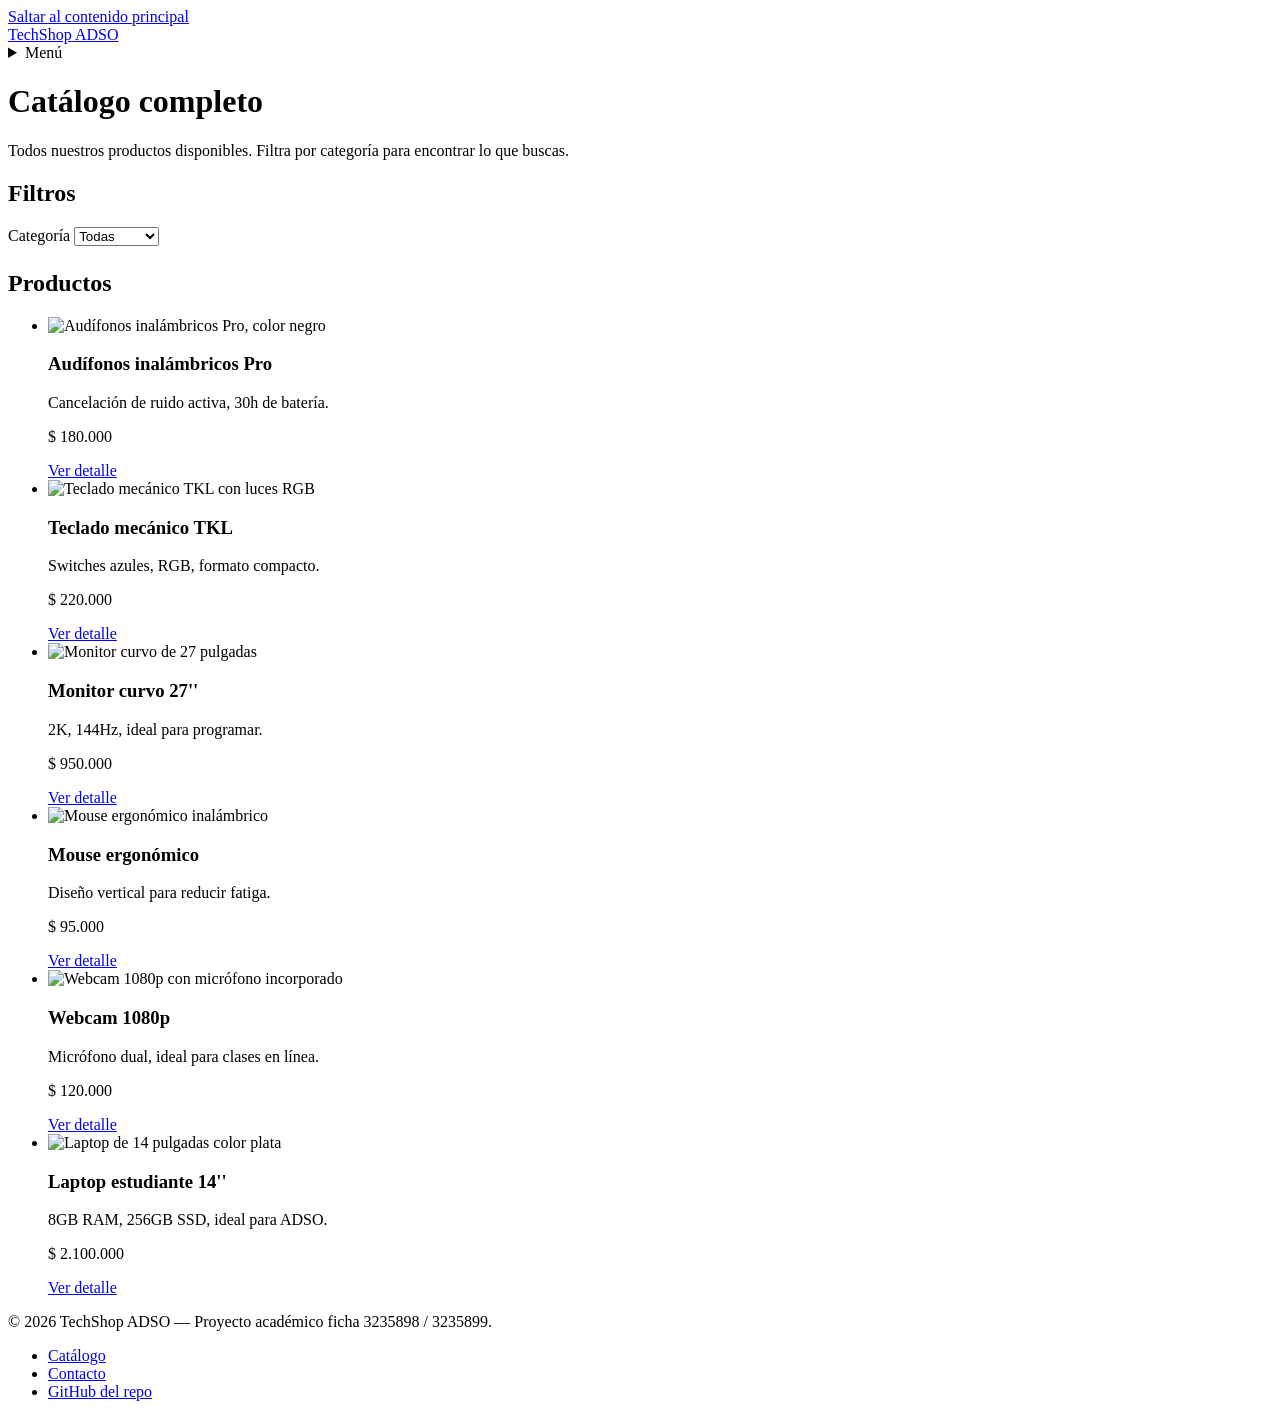
==== catalogo.html @ e15c0d2a "wip(catalogo): añadir TODO para 7° producto" ====
<!DOCTYPE html>
<html lang="es">
<head>
  <meta charset="UTF-8">
  <meta name="viewport" content="width=device-width, initial-scale=1.0">
  <meta name="description" content="Catálogo completo de productos TechShop ADSO.">
  <title>TechShop ADSO — Catálogo</title>
  <link rel="stylesheet" href="css/styles.css">
</head>
<body>

  <a href="#contenido" class="skip-link">Saltar al contenido principal</a>

  <header class="site-header">
    <div class="container site-header__inner">
      <a href="index.html" class="site-logo" aria-label="TechShop ADSO — Inicio">
        Tech<span>Shop</span> ADSO
      </a>

      <nav class="site-nav" aria-label="Navegación principal">
        <details>
          <summary aria-label="Abrir menú de navegación">Menú</summary>
          <ul>
            <li><a href="index.html">Inicio</a></li>
            <li><a href="catalogo.html" aria-current="page">Catálogo</a></li>
            <li><a href="detalle.html">Detalle producto</a></li>
            <li><a href="contacto.html">Contacto</a></li>
          </ul>
        </details>
      </nav>
    </div>
  </header>

  <main id="contenido" class="site-main">
    <div class="container">

      <h1>Catálogo completo</h1>
      <p>Todos nuestros productos disponibles. Filtra por categoría para encontrar lo que buscas.</p>

      <!-- Aside con filtros: complementa el contenido principal -->
      <aside aria-labelledby="filtros-titulo" style="margin-bottom: 1.5rem;">
        <h2 id="filtros-titulo">Filtros</h2>
        <form>
          <div class="form-field">
            <label for="categoria">Categoría</label>
            <select id="categoria" name="categoria">
              <option value="todos">Todas</option>
              <option value="audio">Audio</option>
              <option value="perifericos">Periféricos</option>
              <option value="monitores">Monitores</option>
              <option value="laptops">Laptops</option>
            </select>
          </div>
        </form>
      </aside>

      <section aria-labelledby="productos-titulo">
        <h2 id="productos-titulo">Productos</h2>

        <ul class="product-grid">

          <li>
            <article class="product-card">
              <img src="https://placehold.co/600x400/0052cc/ffffff?text=Audifonos" alt="Audífonos inalámbricos Pro, color negro">
              <div class="product-card__body">
                <h3>Audífonos inalámbricos Pro</h3>
                <p class="product-card__desc">Cancelación de ruido activa, 30h de batería.</p>
                <p class="product-card__price">$ 180.000</p>
                <a href="detalle.html" aria-label="Ver detalle de Audífonos inalámbricos Pro">Ver detalle</a>
              </div>
            </article>
          </li>

          <li>
            <article class="product-card">
              <img src="https://placehold.co/600x400/d63a1f/ffffff?text=Teclado" alt="Teclado mecánico TKL con luces RGB">
              <div class="product-card__body">
                <h3>Teclado mecánico TKL</h3>
                <p class="product-card__desc">Switches azules, RGB, formato compacto.</p>
                <p class="product-card__price">$ 220.000</p>
                <a href="detalle.html" aria-label="Ver detalle de Teclado mecánico TKL">Ver detalle</a>
              </div>
            </article>
          </li>

          <li>
            <article class="product-card">
              <img src="https://placehold.co/600x400/1b7a3e/ffffff?text=Monitor" alt="Monitor curvo de 27 pulgadas">
              <div class="product-card__body">
                <h3>Monitor curvo 27''</h3>
                <p class="product-card__desc">2K, 144Hz, ideal para programar.</p>
                <p class="product-card__price">$ 950.000</p>
                <a href="detalle.html" aria-label="Ver detalle de Monitor curvo 27 pulgadas">Ver detalle</a>
              </div>
            </article>
          </li>

          <li>
            <article class="product-card">
              <img src="https://placehold.co/600x400/595959/ffffff?text=Mouse" alt="Mouse ergonómico inalámbrico">
              <div class="product-card__body">
                <h3>Mouse ergonómico</h3>
                <p class="product-card__desc">Diseño vertical para reducir fatiga.</p>
                <p class="product-card__price">$ 95.000</p>
                <a href="detalle.html" aria-label="Ver detalle de Mouse ergonómico">Ver detalle</a>
              </div>
            </article>
          </li>

          <li>
            <article class="product-card">
              <img src="https://placehold.co/600x400/003d99/ffffff?text=Webcam" alt="Webcam 1080p con micrófono incorporado">
              <div class="product-card__body">
                <h3>Webcam 1080p</h3>
                <p class="product-card__desc">Micrófono dual, ideal para clases en línea.</p>
                <p class="product-card__price">$ 120.000</p>
                <a href="detalle.html" aria-label="Ver detalle de Webcam 1080p">Ver detalle</a>
              </div>
            </article>
          </li>

          <li>
            <article class="product-card">
              <img src="https://placehold.co/600x400/b8311a/ffffff?text=Laptop" alt="Laptop de 14 pulgadas color plata">
              <div class="product-card__body">
                <h3>Laptop estudiante 14''</h3>
                <p class="product-card__desc">8GB RAM, 256GB SSD, ideal para ADSO.</p>
                <p class="product-card__price">$ 2.100.000</p>
                <a href="detalle.html" aria-label="Ver detalle de Laptop estudiante 14 pulgadas">Ver detalle</a>
              </div>
            </article>
          </li>

          <!--
            TODO ✍️  — Agregar un 7° producto al catálogo

            OBJETIVO:
            Sumar un producto nuevo siguiendo el mismo patrón de <article class="product-card">.

            QUÉ DEBE TENER:
            - Una imagen con su atributo `alt` descriptivo (no genérico).
              Puedes usar https://placehold.co/600x400/{HEX}/ffffff?text=NombreCorto
            - Un <h3> con el nombre del producto.
            - Un <p class="product-card__desc"> con una descripción corta (max 2 líneas).
            - Un <p class="product-card__price"> con el precio en formato "$ X.XXX.XXX".
            - Un <a href="detalle.html"> con aria-label que diga "Ver detalle de [nombre]".

            IDEAS DE PRODUCTO:
            - Tableta gráfica
            - Silla gamer ergonómica
            - Disco duro externo 1TB
            - Hub USB-C
            - Lámpara de escritorio LED
            - Cargador rápido tipo C
            - Cualquier otro relevante para un aprendiz ADSO

            REQUISITOS DE ACCESIBILIDAD:
            - El alt NO puede decir solo "producto" o "imagen".
            - El precio no usa <strong> ni <b> — el peso ya lo da el CSS .product-card__price.
            - Mantener la jerarquía: <article> > <img> + <div class="product-card__body">.

            EXTRA (opcional):
            - Modificar también index.html para destacar este producto si lo consideras "destacado".
          -->

          <!-- TODO: agregar aquí el <li> con el producto nuevo -->

        </ul>
      </section>

    </div>
  </main>

  <footer class="site-footer">
    <div class="container site-footer__inner">
      <p>&copy; 2026 TechShop ADSO — Proyecto académico ficha 3235898 / 3235899.</p>
      <nav aria-label="Enlaces del pie">
        <ul>
          <li><a href="catalogo.html">Catálogo</a></li>
          <li><a href="contacto.html">Contacto</a></li>
          <li><a href="https://github.com/" rel="noopener">GitHub del repo</a></li>
        </ul>
      </nav>
    </div>
  </footer>

</body>
</html>
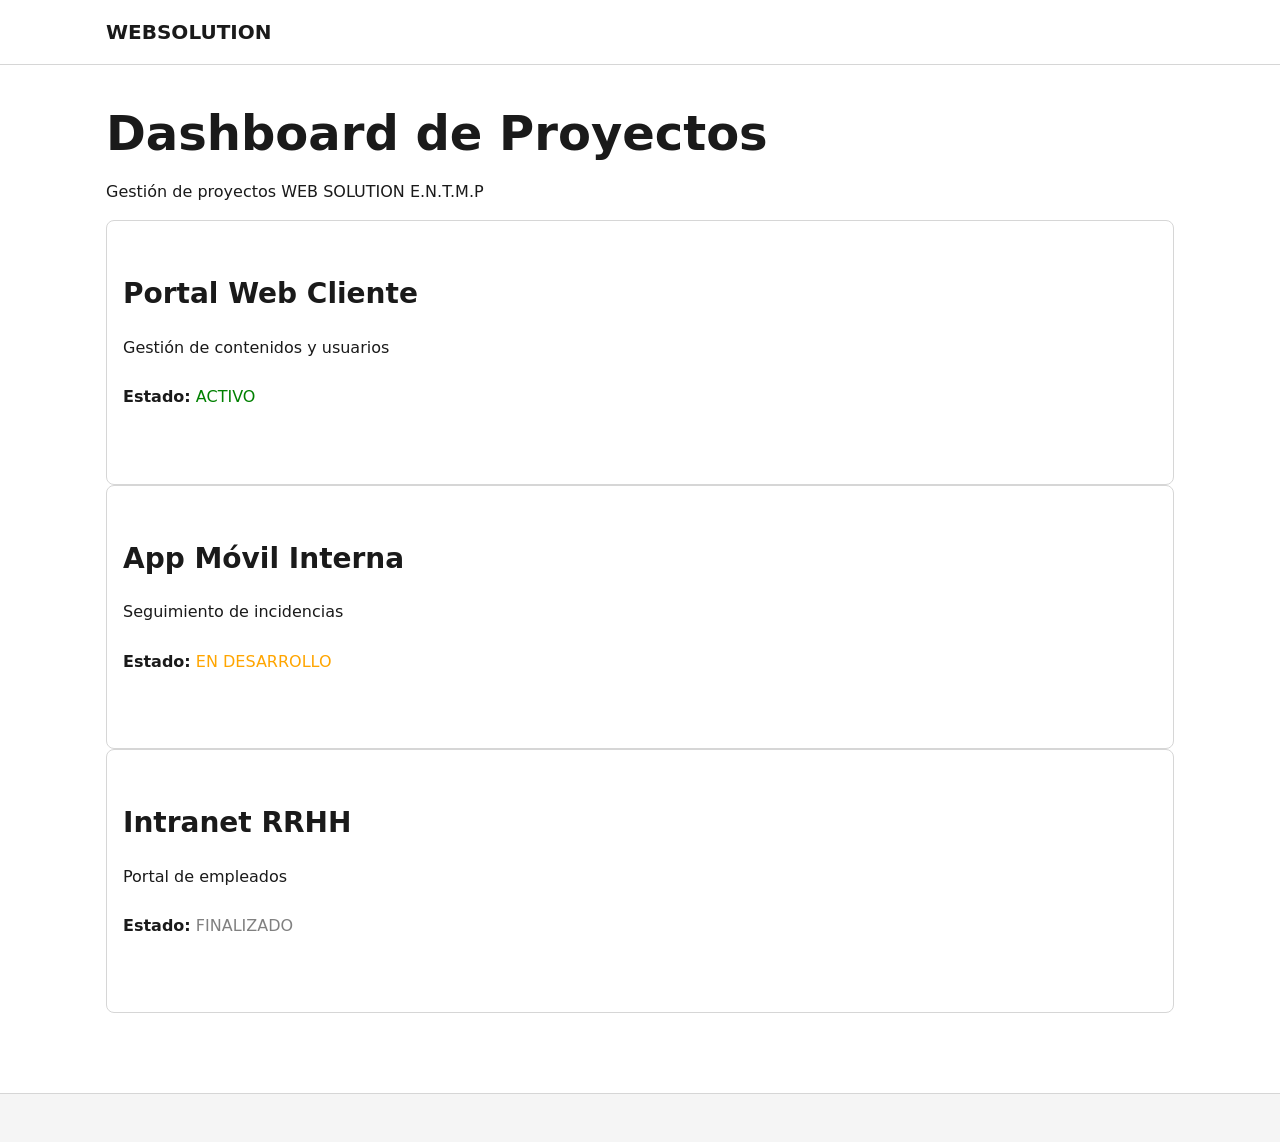
==== commit 630c4fa3: "DashBoard  Web Solution" ====
--- a/catalogo.html
+++ b/catalogo.html
@@ -4,7 +4,7 @@
   <meta charset="UTF-8">
   <meta name="viewport" content="width=device-width, initial-scale=1.0">
   <meta name="description" content="Catálogo completo de productos TechShop ADSO.">
-  <title>TechShop ADSO — Catálogo</title>
+  <title>WEB SOLUTION E.N.T.M.P — Catálogo</title>
   <link rel="stylesheet" href="css/styles.css">
 </head>
 <body>
@@ -13,8 +13,8 @@
 
   <header class="site-header">
     <div class="container site-header__inner">
-      <a href="index.html" class="site-logo" aria-label="TechShop ADSO — Inicio">
-        Tech<span>Shop</span> ADSO
+     <a href="index.html" class="site-logo" aria-label="WEB SOLUTION — Login">
+      WEB<span>SOLUTION</span>
       </a>
 
       <nav class="site-nav" aria-label="Navegación principal">
@@ -22,8 +22,8 @@
           <summary aria-label="Abrir menú de navegación">Menú</summary>
           <ul>
             <li><a href="index.html">Inicio</a></li>
-            <li><a href="catalogo.html" aria-current="page">Catálogo</a></li>
-            <li><a href="detalle.html">Detalle producto</a></li>
+            <li><a href="Proyectos.html" aria-current="page">Catálogo</a></li>
+            <li><a href="detalle.html">Detalle</a></li>
             <li><a href="contacto.html">Contacto</a></li>
           </ul>
         </details>
@@ -33,156 +33,42 @@
 
   <main id="contenido" class="site-main">
     <div class="container">
+    <h1>Dashboard de Proyectos</h1>
+    <p>Gestión de proyectos WEB SOLUTION E.N.T.M.P</p>
 
-      <h1>Catálogo completo</h1>
-      <p>Todos nuestros productos disponibles. Filtra por categoría para encontrar lo que buscas.</p>
+    <div class="grid products-grid">
+      <article class="product-card">
+        <div class="product-card__body">
+          <h2>Portal Web Cliente</h2>
+          <p>Gestión de contenidos y usuarios</p>
+          <p><strong>Estado:</strong> <span style="color:green">ACTIVO</span></p>
+        </div>
+        <div class="product-card__footer">
+          <a href="detalle.html" class="btn">Ver tareas</a>
+        </div>
+      </article>
+      <article class="product-card">
+        <div class="product-card__body">
+          <h2>App Móvil Interna</h2>
+          <p>Seguimiento de incidencias</p>
+          <p><strong>Estado:</strong> <span style="color:orange">EN DESARROLLO</span></p>
+        </div>
+        <div class="product-card__footer">
+          <a href="detalle.html" class="btn">Ver tareas</a>
+        </div>
+      </article>
+      <article class="product-card">
+        <div class="product-card__body">
+          <h2>Intranet RRHH</h2>
+          <p>Portal de empleados</p>
+          <p><strong>Estado:</strong> <span style="color:gray">FINALIZADO</span></p>
+        </div>
+        <div class="product-card__footer">
+          <a href="detalle.html" class="btn">Ver tareas</a>
+        </div>
+      </article>
+    </div>
+  </div>
+</main>
 
-      <!-- Aside con filtros: complementa el contenido principal -->
-      <aside aria-labelledby="filtros-titulo" style="margin-bottom: 1.5rem;">
-        <h2 id="filtros-titulo">Filtros</h2>
-        <form>
-          <div class="form-field">
-            <label for="categoria">Categoría</label>
-            <select id="categoria" name="categoria">
-              <option value="todos">Todas</option>
-              <option value="audio">Audio</option>
-              <option value="perifericos">Periféricos</option>
-              <option value="monitores">Monitores</option>
-              <option value="laptops">Laptops</option>
-            </select>
-          </div>
-        </form>
-      </aside>
-
-      <section aria-labelledby="productos-titulo">
-        <h2 id="productos-titulo">Productos</h2>
-
-        <ul class="product-grid">
-
-          <li>
-            <article class="product-card">
-              <img src="https://placehold.co/600x400/0052cc/ffffff?text=Audifonos" alt="Audífonos inalámbricos Pro, color negro">
-              <div class="product-card__body">
-                <h3>Audífonos inalámbricos Pro</h3>
-                <p class="product-card__desc">Cancelación de ruido activa, 30h de batería.</p>
-                <p class="product-card__price">$ 180.000</p>
-                <a href="detalle.html" aria-label="Ver detalle de Audífonos inalámbricos Pro">Ver detalle</a>
-              </div>
-            </article>
-          </li>
-
-          <li>
-            <article class="product-card">
-              <img src="https://placehold.co/600x400/d63a1f/ffffff?text=Teclado" alt="Teclado mecánico TKL con luces RGB">
-              <div class="product-card__body">
-                <h3>Teclado mecánico TKL</h3>
-                <p class="product-card__desc">Switches azules, RGB, formato compacto.</p>
-                <p class="product-card__price">$ 220.000</p>
-                <a href="detalle.html" aria-label="Ver detalle de Teclado mecánico TKL">Ver detalle</a>
-              </div>
-            </article>
-          </li>
-
-          <li>
-            <article class="product-card">
-              <img src="https://placehold.co/600x400/1b7a3e/ffffff?text=Monitor" alt="Monitor curvo de 27 pulgadas">
-              <div class="product-card__body">
-                <h3>Monitor curvo 27''</h3>
-                <p class="product-card__desc">2K, 144Hz, ideal para programar.</p>
-                <p class="product-card__price">$ 950.000</p>
-                <a href="detalle.html" aria-label="Ver detalle de Monitor curvo 27 pulgadas">Ver detalle</a>
-              </div>
-            </article>
-          </li>
-
-          <li>
-            <article class="product-card">
-              <img src="https://placehold.co/600x400/595959/ffffff?text=Mouse" alt="Mouse ergonómico inalámbrico">
-              <div class="product-card__body">
-                <h3>Mouse ergonómico</h3>
-                <p class="product-card__desc">Diseño vertical para reducir fatiga.</p>
-                <p class="product-card__price">$ 95.000</p>
-                <a href="detalle.html" aria-label="Ver detalle de Mouse ergonómico">Ver detalle</a>
-              </div>
-            </article>
-          </li>
-
-          <li>
-            <article class="product-card">
-              <img src="https://placehold.co/600x400/003d99/ffffff?text=Webcam" alt="Webcam 1080p con micrófono incorporado">
-              <div class="product-card__body">
-                <h3>Webcam 1080p</h3>
-                <p class="product-card__desc">Micrófono dual, ideal para clases en línea.</p>
-                <p class="product-card__price">$ 120.000</p>
-                <a href="detalle.html" aria-label="Ver detalle de Webcam 1080p">Ver detalle</a>
-              </div>
-            </article>
-          </li>
-
-          <li>
-            <article class="product-card">
-              <img src="https://placehold.co/600x400/b8311a/ffffff?text=Laptop" alt="Laptop de 14 pulgadas color plata">
-              <div class="product-card__body">
-                <h3>Laptop estudiante 14''</h3>
-                <p class="product-card__desc">8GB RAM, 256GB SSD, ideal para ADSO.</p>
-                <p class="product-card__price">$ 2.100.000</p>
-                <a href="detalle.html" aria-label="Ver detalle de Laptop estudiante 14 pulgadas">Ver detalle</a>
-              </div>
-            </article>
-          </li>
-
-          <!--
-            TODO ✍️  — Agregar un 7° producto al catálogo
-
-            OBJETIVO:
-            Sumar un producto nuevo siguiendo el mismo patrón de <article class="product-card">.
-
-            QUÉ DEBE TENER:
-            - Una imagen con su atributo `alt` descriptivo (no genérico).
-              Puedes usar https://placehold.co/600x400/{HEX}/ffffff?text=NombreCorto
-            - Un <h3> con el nombre del producto.
-            - Un <p class="product-card__desc"> con una descripción corta (max 2 líneas).
-            - Un <p class="product-card__price"> con el precio en formato "$ X.XXX.XXX".
-            - Un <a href="detalle.html"> con aria-label que diga "Ver detalle de [nombre]".
-
-            IDEAS DE PRODUCTO:
-            - Tableta gráfica
-            - Silla gamer ergonómica
-            - Disco duro externo 1TB
-            - Hub USB-C
-            - Lámpara de escritorio LED
-            - Cargador rápido tipo C
-            - Cualquier otro relevante para un aprendiz ADSO
-
-            REQUISITOS DE ACCESIBILIDAD:
-            - El alt NO puede decir solo "producto" o "imagen".
-            - El precio no usa <strong> ni <b> — el peso ya lo da el CSS .product-card__price.
-            - Mantener la jerarquía: <article> > <img> + <div class="product-card__body">.
-
-            EXTRA (opcional):
-            - Modificar también index.html para destacar este producto si lo consideras "destacado".
-          -->
-
-          <!-- TODO: agregar aquí el <li> con el producto nuevo -->
-
-        </ul>
-      </section>
-
-    </div>
-  </main>
-
-  <footer class="site-footer">
-    <div class="container site-footer__inner">
-      <p>&copy; 2026 TechShop ADSO — Proyecto académico ficha 3235898 / 3235899.</p>
-      <nav aria-label="Enlaces del pie">
-        <ul>
-          <li><a href="catalogo.html">Catálogo</a></li>
-          <li><a href="contacto.html">Contacto</a></li>
-          <li><a href="https://github.com/" rel="noopener">GitHub del repo</a></li>
-        </ul>
-      </nav>
-    </div>
-  </footer>
-
-</body>
-</html>
+<footer class="site-footer"></footer>
--- a/css/styles.css
+++ b/css/styles.css
@@ -0,0 +1,556 @@
+/* ============================================================
+   TechShop ADSO — Hoja de estilos
+   Estrategia: Mobile-first con media queries para tablet/desktop.
+   Variables CSS para mantener consistencia y facilitar cambios.
+   ============================================================ */
+
+/* --- Reset mínimo --- */
+*,
+*::before,
+*::after {
+  box-sizing: border-box;
+  margin: 0;
+  padding: 0;
+}
+
+/* --- Variables de diseño --- */
+:root {
+  --color-bg: #ffffff;
+  --color-bg-subtle: #f5f5f5;
+  --color-text: #1a1a1a;
+  --color-text-muted: #595959;
+  --color-primary: #1E40AF
+  --color-primary-hover: #1E3A8A;
+  --color-accent: #d63a1f;
+  --color-border: #d6d6d6;
+  --color-success: #1b7a3e;
+  --color-error: #c92a2a;
+  --focus-ring: 3px solid #1E40AF;
+
+  --font-base: system-ui, -apple-system, "Segoe UI", Roboto, sans-serif;
+  --font-size-base: 1rem;       /* 16px */
+  --line-height-base: 1.6;
+
+  --space-xs: 0.25rem;
+  --space-sm: 0.5rem;
+  --space-md: 1rem;
+  --space-lg: 1.5rem;
+  --space-xl: 2.5rem;
+
+  --radius: 0.5rem;
+  --shadow-sm: 0 1px 2px rgba(0, 0, 0, 0.08);
+  --shadow-md: 0 4px 12px rgba(0, 0, 0, 0.1);
+
+  --container-max: 1100px;
+}
+
+/* --- Base --- */
+html {
+  font-family: var(--font-base);
+  font-size: var(--font-size-base);
+  line-height: var(--line-height-base);
+  color: var(--color-text);
+  background: var(--color-bg);
+  -webkit-text-size-adjust: 100%;
+}
+
+body {
+  min-height: 100vh;
+  display: flex;
+  flex-direction: column;
+}
+
+img {
+  max-width: 100%;
+  height: auto;
+  display: block;
+}
+
+a {
+  color: var(--color-primary);
+  text-decoration: underline;
+  text-underline-offset: 2px;
+}
+
+a:hover {
+  color: var(--color-primary-hover);
+}
+
+/* Foco visible — clave para accesibilidad por teclado */
+:focus-visible {
+  outline: var(--focus-ring);
+  outline-offset: 2px;
+  border-radius: 2px;
+}
+
+/* --- Skip link (accesibilidad teclado/screen readers) --- */
+.skip-link {
+  position: absolute;
+  top: -100px;
+  left: 0;
+  background: var(--color-primary);
+  color: #fff;
+  padding: var(--space-sm) var(--space-md);
+  text-decoration: none;
+  z-index: 1000;
+}
+
+.skip-link:focus {
+  top: 0;
+}
+
+/* --- Contenedor central --- */
+.container {
+  width: 100%;
+  max-width: var(--container-max);
+  margin-inline: auto;
+  padding-inline: var(--space-md);
+}
+
+/* --- Header --- */
+.site-header {
+  background: var(--color-bg);
+  border-bottom: 1px solid var(--color-border);
+  padding: var(--space-md) 0;
+  position: sticky;
+  top: 0;
+  z-index: 100;
+}
+
+.site-header__inner {
+  display: flex;
+  align-items: center;
+  justify-content: space-between;
+  gap: var(--space-md);
+}
+
+.site-logo {
+  font-size: 1.25rem;
+  font-weight: 700;
+  color: var(--color-text);
+  text-decoration: none;
+}
+
+.site-logo span {
+  color: var(--color-primary);
+}
+
+/* --- Navegación: <details> como menú accesible sin JS --- */
+.site-nav details {
+  position: relative;
+}
+
+.site-nav summary {
+  list-style: none;
+  cursor: pointer;
+  padding: var(--space-sm) var(--space-md);
+  background: var(--color-bg-subtle);
+  border: 1px solid var(--color-border);
+  border-radius: var(--radius);
+  font-weight: 600;
+}
+
+.site-nav summary::-webkit-details-marker {
+  display: none;
+}
+
+.site-nav summary::after {
+  content: " ▾";
+}
+
+.site-nav details[open] summary::after {
+  content: " ▴";
+}
+
+.site-nav ul {
+  list-style: none;
+  position: absolute;
+  right: 0;
+  top: calc(100% + var(--space-xs));
+  background: var(--color-bg);
+  border: 1px solid var(--color-border);
+  border-radius: var(--radius);
+  box-shadow: var(--shadow-md);
+  min-width: 200px;
+  padding: var(--space-xs) 0;
+}
+
+.site-nav li a {
+  display: block;
+  padding: var(--space-sm) var(--space-md);
+  text-decoration: none;
+  color: var(--color-text);
+}
+
+.site-nav li a:hover,
+.site-nav li a[aria-current="page"] {
+  background: var(--color-bg-subtle);
+  color: var(--color-primary);
+}
+
+/* --- Main --- */
+.site-main {
+  flex: 1;
+  padding-block: var(--space-xl);
+}
+
+/* --- Tipografía --- */
+h1, h2, h3 {
+  line-height: 1.2;
+  margin-bottom: var(--space-md);
+}
+
+h1 { font-size: 2rem; }
+h2 { font-size: 1.5rem; margin-top: var(--space-xl); }
+h3 { font-size: 1.25rem; }
+
+p {
+  margin-bottom: var(--space-md);
+  max-width: 65ch;
+}
+
+/* --- Hero --- */
+.hero {
+  background: linear-gradient(135deg, #0052cc 0%, #003d99 100%);
+  color: #fff;
+  padding: var(--space-xl) var(--space-md);
+  border-radius: var(--radius);
+  margin-bottom: var(--space-xl);
+}
+
+.hero h1 {
+  color: #fff;
+  margin-bottom: var(--space-md);
+}
+
+.hero p {
+  color: #e6f0ff;
+  max-width: 50ch;
+}
+
+.hero a {
+  color: #fff;
+  background: var(--color-accent);
+  display: inline-block;
+  padding: var(--space-sm) var(--space-lg);
+  border-radius: var(--radius);
+  text-decoration: none;
+  font-weight: 600;
+  margin-top: var(--space-md);
+}
+
+.hero a:hover {
+  background: #b8311a;
+  color: #fff;
+}
+
+/* --- Grid de productos --- */
+.product-grid {
+  display: grid;
+  grid-template-columns: 1fr;
+  gap: var(--space-lg);
+  list-style: none;
+}
+
+.product-card {
+  background: var(--color-bg);
+  border: 1px solid var(--color-border);
+  border-radius: var(--radius);
+  overflow: hidden;
+  display: flex;
+  flex-direction: column;
+  transition: box-shadow 150ms ease, transform 150ms ease;
+}
+
+.product-card:hover {
+  box-shadow: var(--shadow-md);
+  transform: translateY(-2px);
+}
+
+.product-card img {
+  aspect-ratio: 4 / 3;
+  object-fit: cover;
+  width: 100%;
+}
+
+.product-card__body {
+  padding: var(--space-md);
+  display: flex;
+  flex-direction: column;
+  gap: var(--space-sm);
+  flex: 1;
+}
+
+.product-card h3 {
+  font-size: 1.1rem;
+  margin: 0;
+}
+
+.product-card__price {
+  font-size: 1.25rem;
+  font-weight: 700;
+  color: var(--color-primary);
+}
+
+.product-card__desc {
+  color: var(--color-text-muted);
+  font-size: 0.95rem;
+  margin: 0;
+}
+
+.product-card a {
+  margin-top: auto;
+  display: inline-block;
+  text-align: center;
+  background: var(--color-primary);
+  color: #fff;
+  padding: var(--space-sm) var(--space-md);
+  border-radius: var(--radius);
+  text-decoration: none;
+  font-weight: 600;
+}
+
+.product-card a:hover {
+  background: var(--color-primary-hover);
+}
+
+/* --- Detalle de producto --- */
+.product-detail {
+  display: grid;
+  grid-template-columns: 1fr;
+  gap: var(--space-lg);
+}
+
+.product-detail__gallery img {
+  border-radius: var(--radius);
+  border: 1px solid var(--color-border);
+}
+
+.product-detail h1 {
+  margin-bottom: var(--space-sm);
+}
+
+.product-detail__price {
+  font-size: 2rem;
+  font-weight: 700;
+  color: var(--color-primary);
+  margin-bottom: var(--space-md);
+}
+
+.product-detail ol {
+  margin-left: var(--space-lg);
+  margin-bottom: var(--space-lg);
+}
+
+.product-detail ol li {
+  margin-bottom: var(--space-xs);
+}
+
+/* --- Aside (relacionados) --- */
+.related {
+  margin-top: var(--space-xl);
+  padding-top: var(--space-lg);
+  border-top: 1px solid var(--color-border);
+}
+
+/* --- Formulario --- */
+.form-contacto {
+  max-width: 500px;
+  display: flex;
+  flex-direction: column;
+  gap: var(--space-md);
+}
+
+fieldset {
+  border: 1px solid var(--color-border);
+  border-radius: var(--radius);
+  padding: var(--space-md);
+  display: flex;
+  flex-direction: column;
+  gap: var(--space-md);
+}
+
+legend {
+  padding-inline: var(--space-sm);
+  font-weight: 600;
+}
+
+.form-field {
+  display: flex;
+  flex-direction: column;
+  gap: var(--space-xs);
+}
+
+.form-field label {
+  font-weight: 600;
+}
+
+.form-field .hint {
+  font-size: 0.85rem;
+  color: var(--color-text-muted);
+}
+
+.form-field input,
+.form-field textarea,
+.form-field select {
+  font: inherit;
+  padding: var(--space-sm);
+  border: 1px solid var(--color-border);
+  border-radius: var(--radius);
+  background: var(--color-bg);
+  color: var(--color-text);
+  min-height: 44px; /* objetivo táctil WCAG 2.5.5 */
+}
+
+.form-field input:invalid:not(:placeholder-shown) {
+  border-color: var(--color-error);
+}
+
+.form-field .error {
+  color: var(--color-error);
+  font-size: 0.85rem;
+}
+
+button {
+  font: inherit;
+  background: var(--color-primary);
+  color: #fff;
+  border: none;
+  padding: var(--space-sm) var(--space-lg);
+  border-radius: var(--radius);
+  cursor: pointer;
+  font-weight: 600;
+  min-height: 44px;
+}
+
+button:hover {
+  background: var(--color-primary-hover);
+}
+
+button[type="reset"] {
+  background: var(--color-bg-subtle);
+  color: var(--color-text);
+  border: 1px solid var(--color-border);
+}
+
+/* --- Footer --- */
+.site-footer {
+  background: var(--color-bg-subtle);
+  color: var(--color-text-muted);
+  padding: var(--space-lg) 0;
+  margin-top: var(--space-xl);
+  border-top: 1px solid var(--color-border);
+}
+
+.site-footer__inner {
+  display: flex;
+  flex-direction: column;
+  gap: var(--space-md);
+  align-items: flex-start;
+}
+
+.site-footer ul {
+  list-style: none;
+  display: flex;
+  flex-wrap: wrap;
+  gap: var(--space-md);
+}
+
+.site-footer a {
+  color: var(--color-text-muted);
+}
+
+/* ============================================================
+   TABLET — 600px en adelante
+   ============================================================ */
+@media (min-width: 600px) {
+  h1 { font-size: 2.5rem; }
+  h2 { font-size: 1.75rem; }
+
+  .hero {
+    padding: var(--space-xl) var(--space-xl);
+  }
+
+  .product-grid {
+    grid-template-columns: repeat(2, 1fr);
+  }
+
+  .product-detail {
+    grid-template-columns: 1fr 1fr;
+    align-items: start;
+  }
+
+  .site-footer__inner {
+    flex-direction: row;
+    justify-content: space-between;
+    align-items: center;
+  }
+}
+
+/* ============================================================
+   DESKTOP — 900px en adelante
+   ============================================================ */
+@media (min-width: 900px) {
+  h1 { font-size: 3rem; }
+
+  .product-grid {
+    grid-template-columns: repeat(3, 1fr);
+  }
+
+  /* En desktop el menú es horizontal, no necesitamos el <details> */
+  .site-nav summary {
+    display: none;
+  }
+
+  .site-nav ul {
+    position: static;
+    display: flex;
+    gap: var(--space-sm);
+    box-shadow: none;
+    border: none;
+    background: transparent;
+    padding: 0;
+  }
+
+  /* Forzar el menú abierto en desktop sin importar el estado del <details> */
+  .site-nav details ul {
+    display: flex !important;
+  }
+}
+
+/* ============================================================
+   PREFERENCIAS DEL USUARIO
+   ============================================================ */
+@media (prefers-reduced-motion: reduce) {
+  *,
+  *::before,
+  *::after {
+    transition-duration: 0.01ms !important;
+    animation-duration: 0.01ms !important;
+  }
+}
+
+@media (prefers-color-scheme: dark) {
+  /* Soporte modo oscuro — opcional, se puede ampliar */
+  :root {
+    --color-bg: #1a1a1a;
+    --color-bg-subtle: #2a2a2a;
+    --color-text: #f5f5f5;
+    --color-text-muted: #b0b0b0;
+    --color-border: #3a3a3a;
+  }
+
+  .hero {
+    background: linear-gradient(135deg, #003d99 0%, #001f4d 100%);
+  }
+}
+
+/* --- Print --- */
+@media print {
+  .site-header,
+  .site-footer,
+  .skip-link,
+  button {
+    display: none;
+  }
+}
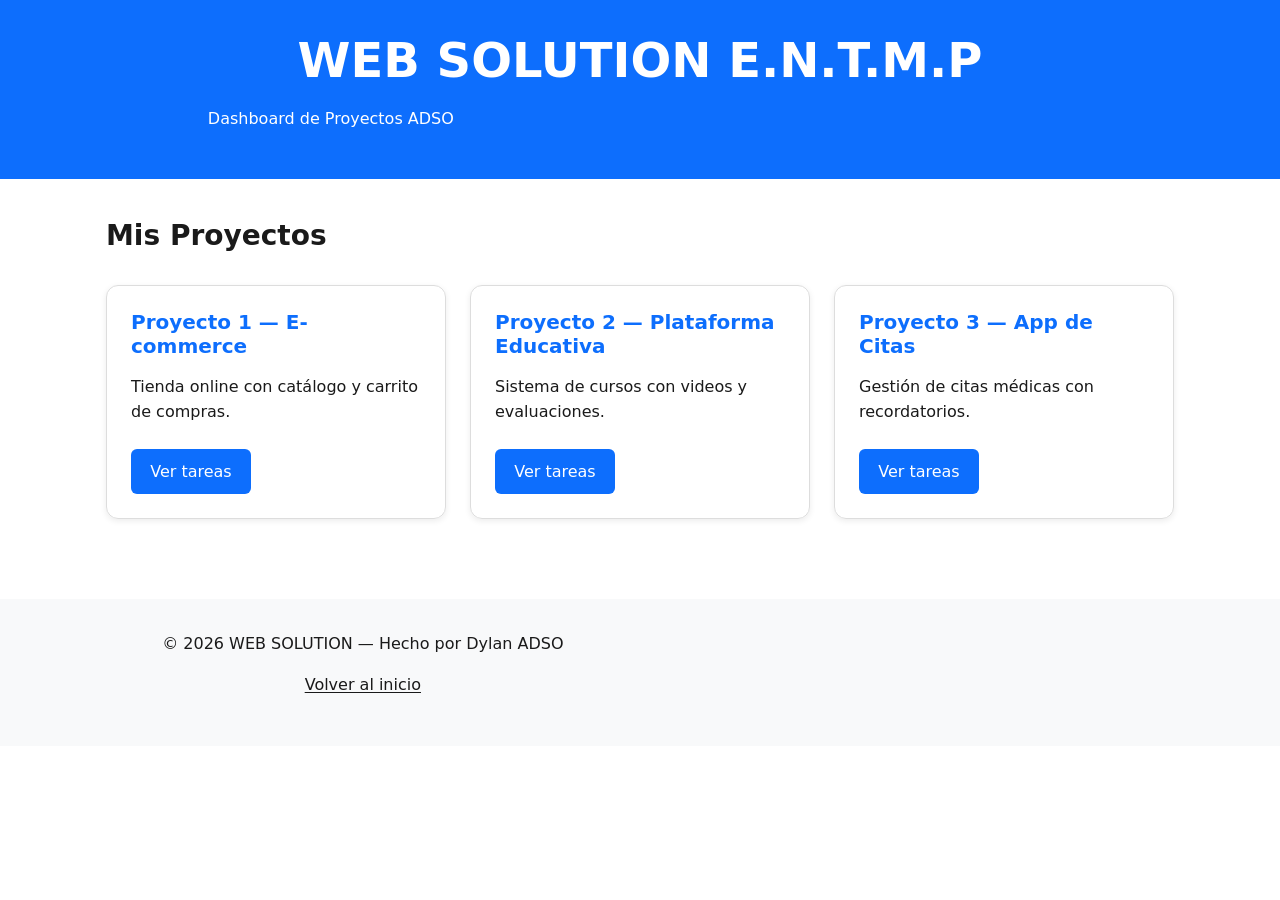
==== commit 1c6a759a: "Dashboard WEB SOLUTION → Commit & Push" ====
--- a/catalogo.html
+++ b/catalogo.html
@@ -1,74 +1,50 @@
+
 <!DOCTYPE html>
 <html lang="es">
 <head>
   <meta charset="UTF-8">
   <meta name="viewport" content="width=device-width, initial-scale=1.0">
-  <meta name="description" content="Catálogo completo de productos TechShop ADSO.">
-  <title>WEB SOLUTION E.N.T.M.P — Catálogo</title>
+  <title>WEB SOLUTION — Dashboard de Proyectos</title>
   <link rel="stylesheet" href="css/styles.css">
+  <style>
+    .dashboard-header { background:#0d6efd; color:white; padding:2rem 0; text-align:center; }
+    .projects-grid { display:grid; grid-template-columns:repeat(auto-fit,minmax(280px,1fr)); gap:1.5rem; margin:2rem 0; }
+    .project-card { border:1px solid #ddd; border-radius:12px; padding:1.5rem; box-shadow:0 2px 6px rgba(0,0,0,.08); }
+    .project-card h3 { margin-top:0; color:#0d6efd; }
+    .btn { display:inline-block; background:#0d6efd; color:white; padding:.6rem 1.2rem; border-radius:6px; text-decoration:none; margin-top:.5rem; }
+    .btn:hover { background:#0b5ed7; }
+  </style>
 </head>
 <body>
-
-  <a href="#contenido" class="skip-link">Saltar al contenido principal</a>
-
-  <header class="site-header">
-    <div class="container site-header__inner">
-     <a href="index.html" class="site-logo" aria-label="WEB SOLUTION — Login">
-      WEB<span>SOLUTION</span>
-      </a>
-
-      <nav class="site-nav" aria-label="Navegación principal">
-        <details>
-          <summary aria-label="Abrir menú de navegación">Menú</summary>
-          <ul>
-            <li><a href="index.html">Inicio</a></li>
-            <li><a href="Proyectos.html" aria-current="page">Catálogo</a></li>
-            <li><a href="detalle.html">Detalle</a></li>
-            <li><a href="contacto.html">Contacto</a></li>
-          </ul>
-        </details>
-      </nav>
-    </div>
+  <header class="dashboard-header">
+    <h1>WEB SOLUTION E.N.T.M.P</h1>
+    <p>Dashboard de Proyectos ADSO</p>
   </header>
 
-  <main id="contenido" class="site-main">
-    <div class="container">
-    <h1>Dashboard de Proyectos</h1>
-    <p>Gestión de proyectos WEB SOLUTION E.N.T.M.P</p>
+  <main class="container">
+    <h2>Mis Proyectos</h2>
+    <div class="projects-grid">
+      <div class="project-card">
+        <h3>Proyecto 1 — E-commerce</h3>
+        <p>Tienda online con catálogo y carrito de compras.</p>
+        <a href="proyecto1.html" class="btn">Ver tareas</a>
+      </div>
+      <div class="project-card">
+        <h3>Proyecto 2 — Plataforma Educativa</h3>
+        <p>Sistema de cursos con videos y evaluaciones.</p>
+        <a href="proyecto2.html" class="btn">Ver tareas</a>
+      </div>
+      <div class="project-card">
+        <h3>Proyecto 3 — App de Citas</h3>
+        <p>Gestión de citas médicas con recordatorios.</p>
+        <a href="proyecto3.html" class="btn">Ver tareas</a>
+      </div>
+    </div>
+  </main>
 
-    <div class="grid products-grid">
-      <article class="product-card">
-        <div class="product-card__body">
-          <h2>Portal Web Cliente</h2>
-          <p>Gestión de contenidos y usuarios</p>
-          <p><strong>Estado:</strong> <span style="color:green">ACTIVO</span></p>
-        </div>
-        <div class="product-card__footer">
-          <a href="detalle.html" class="btn">Ver tareas</a>
-        </div>
-      </article>
-      <article class="product-card">
-        <div class="product-card__body">
-          <h2>App Móvil Interna</h2>
-          <p>Seguimiento de incidencias</p>
-          <p><strong>Estado:</strong> <span style="color:orange">EN DESARROLLO</span></p>
-        </div>
-        <div class="product-card__footer">
-          <a href="detalle.html" class="btn">Ver tareas</a>
-        </div>
-      </article>
-      <article class="product-card">
-        <div class="product-card__body">
-          <h2>Intranet RRHH</h2>
-          <p>Portal de empleados</p>
-          <p><strong>Estado:</strong> <span style="color:gray">FINALIZADO</span></p>
-        </div>
-        <div class="product-card__footer">
-          <a href="detalle.html" class="btn">Ver tareas</a>
-        </div>
-      </article>
-    </div>
-  </div>
-</main>
-
-<footer class="site-footer"></footer>+  <footer style="text-align:center; padding:2rem; background:#f8f9fa; margin-top:3rem;">
+    <p>© 2026 WEB SOLUTION — Hecho por Dylan ADSO</p>
+    <p><a href="index.html">Volver al inicio</a></p>
+  </footer>
+</body>
+</html>
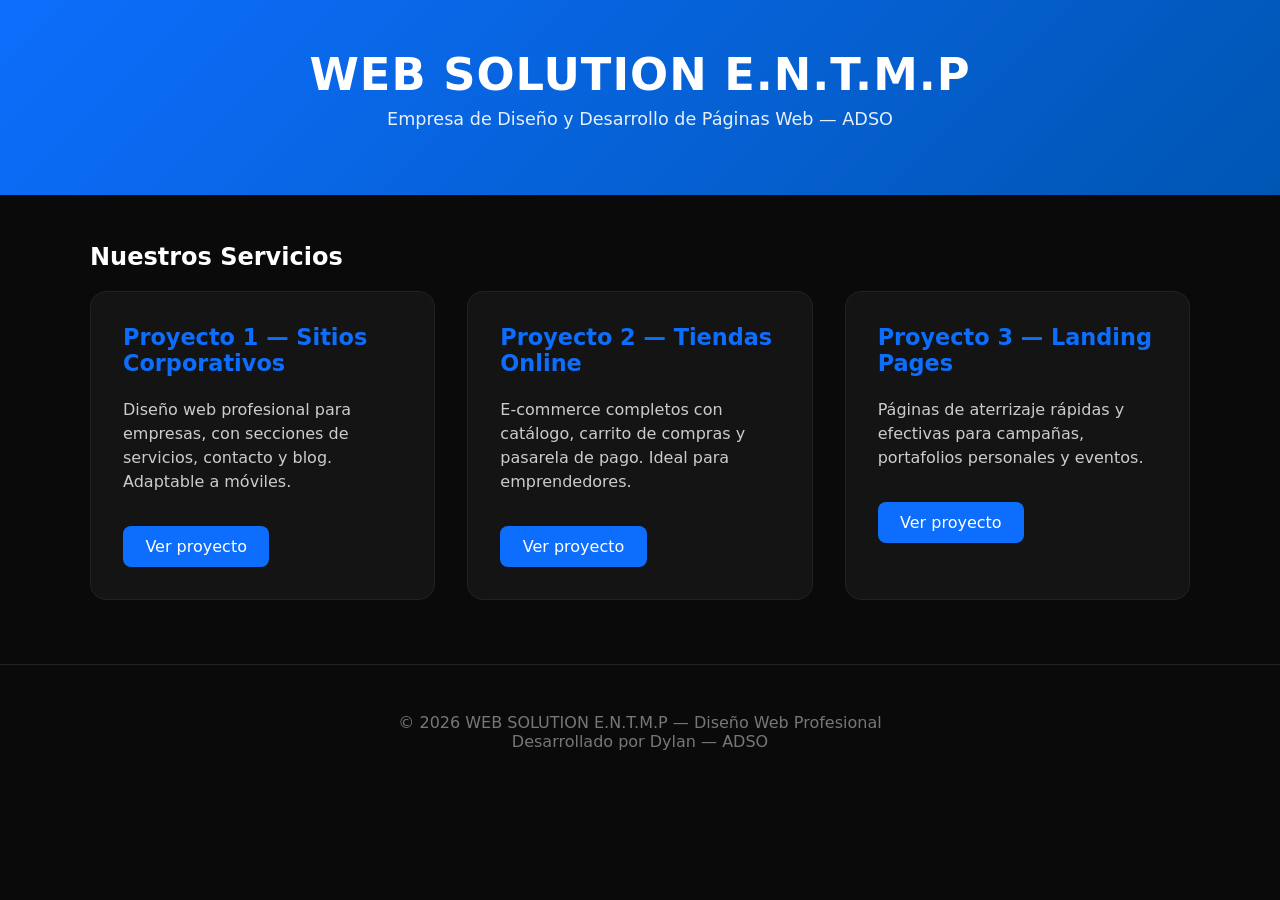
==== commit 5ac6c2af: "Commit & Push" ====
--- a/catalogo.html
+++ b/catalogo.html
@@ -1,50 +1,55 @@
-
 <!DOCTYPE html>
 <html lang="es">
 <head>
   <meta charset="UTF-8">
   <meta name="viewport" content="width=device-width, initial-scale=1.0">
-  <title>WEB SOLUTION — Dashboard de Proyectos</title>
-  <link rel="stylesheet" href="css/styles.css">
+  <title>WEB SOLUTION E.N.T.M.P — Portafolio</title>
   <style>
-    .dashboard-header { background:#0d6efd; color:white; padding:2rem 0; text-align:center; }
-    .projects-grid { display:grid; grid-template-columns:repeat(auto-fit,minmax(280px,1fr)); gap:1.5rem; margin:2rem 0; }
-    .project-card { border:1px solid #ddd; border-radius:12px; padding:1.5rem; box-shadow:0 2px 6px rgba(0,0,0,.08); }
-    .project-card h3 { margin-top:0; color:#0d6efd; }
-    .btn { display:inline-block; background:#0d6efd; color:white; padding:.6rem 1.2rem; border-radius:6px; text-decoration:none; margin-top:.5rem; }
+    body { margin:0; font-family:system-ui; background:#0a0a0a; color:#fff; }
+    .header { background:linear-gradient(135deg,#0d6efd,#0056b3); padding:3rem 1rem; text-align:center; }
+    .header h1 { margin:0; font-size:2.8rem; letter-spacing:1px; }
+    .header p { font-size:1.1rem; opacity:.9; margin-top:.5rem; }
+    .container { max-width:1100px; margin:3rem auto; padding:0 1.5rem; }
+    .grid { display:grid; grid-template-columns:repeat(auto-fit,minmax(300px,1fr)); gap:2rem; }
+    .card { background:#141414; border:1px solid #222; border-radius:16px; padding:2rem; transition:.3s; }
+    .card:hover { transform:translateY(-5px); border-color:#0d6efd; }
+    .card h3 { color:#0d6efd; margin-top:0; font-size:1.4rem; }
+    .card p { color:#ccc; line-height:1.5; }
+    .btn { display:inline-block; background:#0d6efd; color:white; padding:.7rem 1.4rem; border-radius:8px; text-decoration:none; margin-top:1rem; font-weight:500; }
     .btn:hover { background:#0b5ed7; }
+    footer { text-align:center; padding:3rem 1rem; color:#777; border-top:1px solid #222; margin-top:4rem; }
   </style>
 </head>
 <body>
-  <header class="dashboard-header">
+  <div class="header">
     <h1>WEB SOLUTION E.N.T.M.P</h1>
-    <p>Dashboard de Proyectos ADSO</p>
-  </header>
+    <p>Empresa de Diseño y Desarrollo de Páginas Web — ADSO</p>
+  </div>
 
-  <main class="container">
-    <h2>Mis Proyectos</h2>
-    <div class="projects-grid">
-      <div class="project-card">
-        <h3>Proyecto 1 — E-commerce</h3>
-        <p>Tienda online con catálogo y carrito de compras.</p>
-        <a href="proyecto1.html" class="btn">Ver tareas</a>
+  <div class="container">
+    <h2>Nuestros Servicios</h2>
+    <div class="grid">
+      <div class="card">
+        <h3>Proyecto 1 — Sitios Corporativos</h3>
+        <p>Diseño web profesional para empresas, con secciones de servicios, contacto y blog. Adaptable a móviles.</p>
+        <a href="proyecto1.html" class="btn">Ver proyecto</a>
       </div>
-      <div class="project-card">
-        <h3>Proyecto 2 — Plataforma Educativa</h3>
-        <p>Sistema de cursos con videos y evaluaciones.</p>
-        <a href="proyecto2.html" class="btn">Ver tareas</a>
+      <div class="card">
+        <h3>Proyecto 2 — Tiendas Online</h3>
+        <p>E-commerce completos con catálogo, carrito de compras y pasarela de pago. Ideal para emprendedores.</p>
+        <a href="proyecto2.html" class="btn">Ver proyecto</a>
       </div>
-      <div class="project-card">
-        <h3>Proyecto 3 — App de Citas</h3>
-        <p>Gestión de citas médicas con recordatorios.</p>
-        <a href="proyecto3.html" class="btn">Ver tareas</a>
+      <div class="card">
+        <h3>Proyecto 3 — Landing Pages</h3>
+        <p>Páginas de aterrizaje rápidas y efectivas para campañas, portafolios personales y eventos.</p>
+        <a href="proyecto3.html" class="btn">Ver proyecto</a>
       </div>
     </div>
-  </main>
+  </div>
 
-  <footer style="text-align:center; padding:2rem; background:#f8f9fa; margin-top:3rem;">
-    <p>© 2026 WEB SOLUTION — Hecho por Dylan ADSO</p>
-    <p><a href="index.html">Volver al inicio</a></p>
+  <footer>
+    © 2026 WEB SOLUTION E.N.T.M.P — Diseño Web Profesional<br>
+    Desarrollado por Dylan — ADSO
   </footer>
 </body>
 </html>
